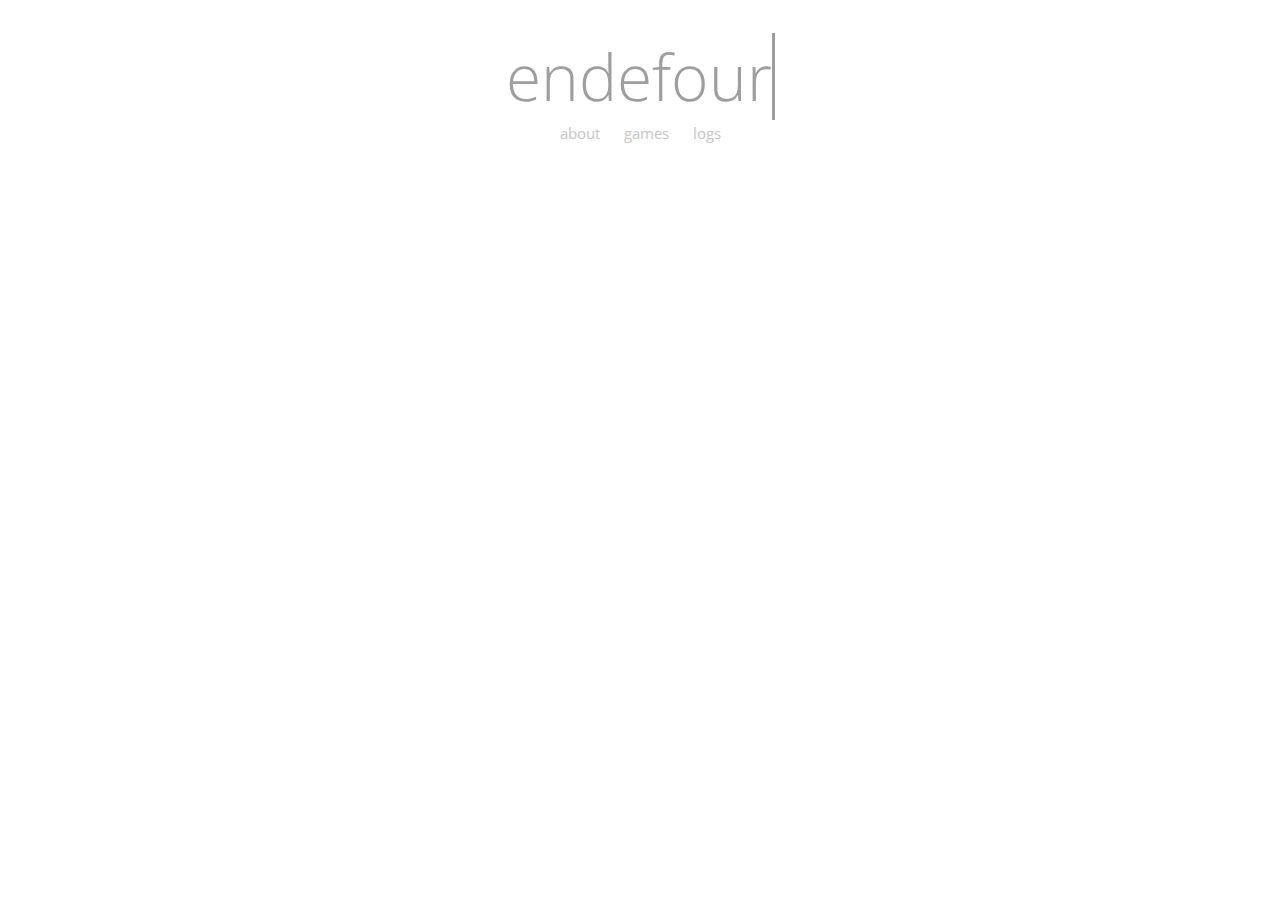
==== index.html @ 5beb3fe8 "Update index.html" ====
<link href="https://fonts.googleapis.com/css2?family=Open+Sans:wght@300&display=swap" rel="stylesheet">

<!DOCTYPE html>
<html>


    <head>
        <link href="https://fonts.googleapis.com/css2?family=Open+Sans:wght@800&display=swap" rel="stylesheet">
        <link rel="stylesheet" href="../styles.css">
        <script src="index.js"></script>
    </head>

    <body>       
        <meta content="width=device-width, initial-scale=1" name="viewport" />

        <h1>about</h1>

        <ul class="nav">
            <li><a href="/about/">about</a></li>
            <li><a href="/games/">games</a></li>
            <li><a href="/logs/">logs</a></li>
          </ul>

    </body>

</html>
---- styles.css ----
@media only screen and (min-width: 600px) {
    body {
        background-color: #ffffff;
        height: 100%;
        font-family: 'Open Sans', sans-serif;
        text-align: center
    }
      
    h1 {
        padding-top: 2%;
        font-size: 5vw;
        color: #9E9E9E;
        font-weight: 300;
    }
    
    .nav{
        list-style:none;
        margin-top: -4%;
        font-size: 1.2vw;
        padding:0;
        text-align:center;
    }
  }

  @media only screen and (max-width: 600px) {
    body {
        background-color: #ffffff;
        height: 100%;
        font-family: 'Open Sans', sans-serif;
        text-align: center
    }
      
    h1 {
        padding-top: 2%;
        font-size: 10vw;
        color: #9E9E9E;
        font-weight: 300;
    }
    
    .nav{
        list-style:none;
        margin-top:-30px;
        font-size: 4vw;
        padding:0;
        text-align:center;
    }
  }

span {
    border-right: .05em solid;
    animation: caret 1s steps(1) infinite;
}
  
@keyframes caret {
    50% {
        border-color: transparent;
    }
}


.nav li{
    display:inline;
}
.nav a{
    display:inline-block;
    padding:10px;
}

a { 
    color:#c5c5c5;
    text-decoration:none;
}

a:hover, a:focus {
    text-decoration:underline;
}
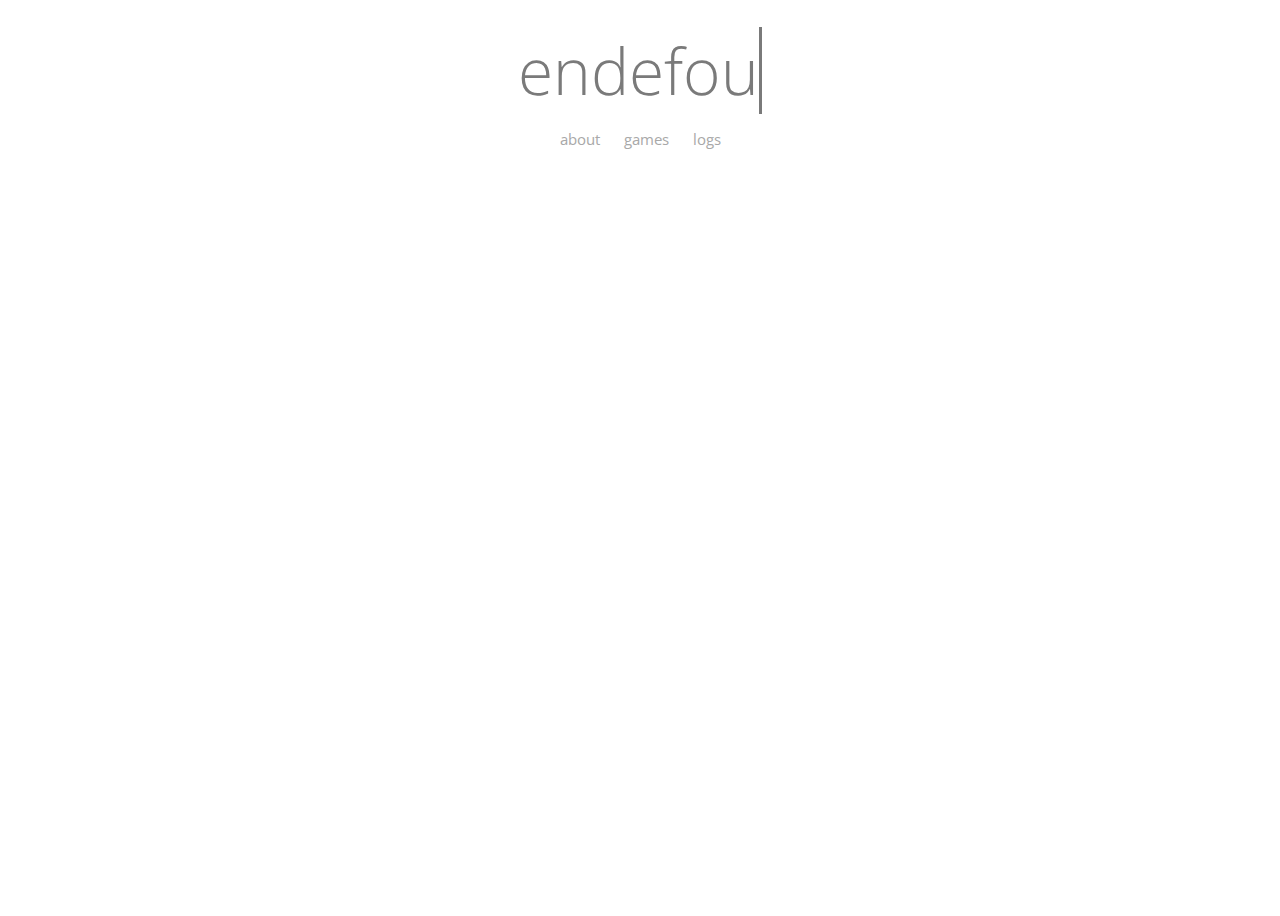
==== commit 8097ee2e: "Add files via upload" ====
--- a/index.html
+++ b/index.html
@@ -21,6 +21,7 @@
             <li><a href="/logs/">logs</a></li>
           </ul>
 
+
     </body>
 
 </html>
--- a/styles.css
+++ b/styles.css
@@ -1,57 +1,72 @@
 
+body {
+    background-color: #ffffff;
+    height: 100%;
+    font-family: 'Open Sans', sans-serif;
+    text-align: center
+}
+
+h1 {
+    font-size: 5vw;
+    color: #7a7a7a;
+    font-weight: 300;
+    padding-top: 1.5%;
+}
+
+.nav{
+    list-style:none;
+    padding:0;
+    text-align:center;
+}
+
+p {
+    font-family: 'Open Sans', sans-serif;
+    color:#a8a8a8;
+    text-align: justify;
+    position: absolute;
+    left: 50%;
+    top: 45%;
+    transform: translate(-50%, -50%);
+  }
 
 @media only screen and (min-width: 600px) {
-    body {
-        background-color: #ffffff;
-        height: 100%;
-        font-family: 'Open Sans', sans-serif;
-        text-align: center
-    }
+
       
     h1 {
-        padding-top: 2%;
         font-size: 5vw;
-        color: #9E9E9E;
-        font-weight: 300;
     }
     
     .nav{
-        list-style:none;
-        margin-top: -4%;
+        margin-top: -3%;
         font-size: 1.2vw;
-        padding:0;
-        text-align:center;
     }
+
+    p {
+        width: 20vw;
+      }
   }
 
-  @media only screen and (max-width: 600px) {
-    body {
-        background-color: #ffffff;
-        height: 100%;
-        font-family: 'Open Sans', sans-serif;
-        text-align: center
-    }
-      
+@media only screen and (max-width: 800px) {
+ 
     h1 {
-        padding-top: 2%;
         font-size: 10vw;
-        color: #9E9E9E;
-        font-weight: 300;
     }
     
     .nav{
-        list-style:none;
-        margin-top:-30px;
+        margin-top:-7%;
         font-size: 4vw;
-        padding:0;
-        text-align:center;
     }
+
+    p {
+        width: 60vw;
+      }
   }
 
 span {
     border-right: .05em solid;
     animation: caret 1s steps(1) infinite;
 }
+
   
 @keyframes caret {
     50% {
@@ -69,7 +84,7 @@
 }
 
 a { 
-    color:#c5c5c5;
+    color:#a8a8a8;
     text-decoration:none;
 }
 
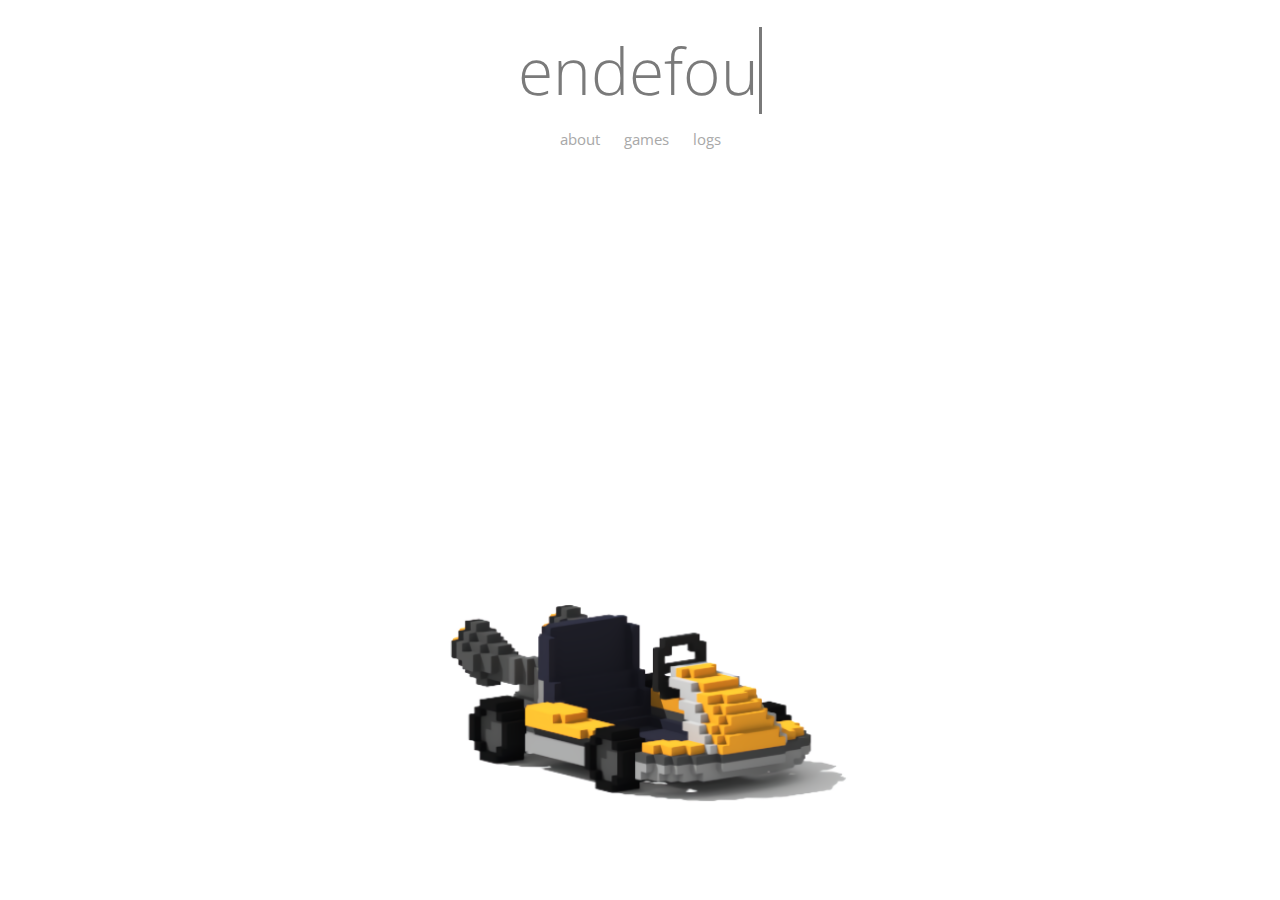
==== commit e838c4bf: "Add files via upload" ====
--- a/index.html
+++ b/index.html
@@ -5,21 +5,31 @@
 
 
     <head>
+        <script src="jquery-3.5.1.min.js"></script>
+        <script src="index.js"></script>
+
         <link href="https://fonts.googleapis.com/css2?family=Open+Sans:wght@800&display=swap" rel="stylesheet">
         <link rel="stylesheet" href="../styles.css">
-        <script src="index.js"></script>
     </head>
 
     <body>       
         <meta content="width=device-width, initial-scale=1" name="viewport" />
 
-        <h1>about</h1>
+        <h1>endefoure.</h1>
 
         <ul class="nav">
             <li><a href="/about/">about</a></li>
             <li><a href="/games/">games</a></li>
             <li><a href="/logs/">logs</a></li>
-          </ul>
+        </ul>
+
+        <div class="teaser">
+            <img class="teaserimg" src="/images/kart.png">
+        </div>
+
+        <script>
+            var dataText = ['endefoure']
+        </script>
 
 
     </body>
--- a/styles.css
+++ b/styles.css
@@ -1,12 +1,13 @@
 
 body {
     background-color: #ffffff;
-    height: 100%;
     font-family: 'Open Sans', sans-serif;
-    text-align: center
+    text-align: center;
+    overflow: hidden;
 }
 
 h1 {
+    text-align: center;
     font-size: 5vw;
     color: #7a7a7a;
     font-weight: 300;
@@ -17,19 +18,70 @@
     list-style:none;
     padding:0;
     text-align:center;
+    padding-bottom: 2%;
 }
+
 
 p {
     font-family: 'Open Sans', sans-serif;
+    font-weight: 300;
     color:#a8a8a8;
-    text-align: justify;
-    position: absolute;
-    left: 50%;
-    top: 45%;
-    transform: translate(-50%, -50%);
-  }
+    text-align: left;
+    display: inline-block;
+}
 
-@media only screen and (min-width: 600px) {
+.paragraphlist {
+    margin-top: -1.5%;
+    font-family: 'Open Sans', sans-serif;
+    font-weight: 300;
+    color:#a8a8a8;
+    text-align: left;
+    display: inline-block;
+}
+
+.update {
+    padding-top: 0%;
+    margin-top: 0%;
+    margin-bottom: 0.2%;
+    font-family: 'Open Sans', sans-serif;
+    font-weight: 300;
+    color:#a8a8a8;
+    text-align: left;
+}
+
+.borderdiv {
+    border-radius: 20px;
+    border: 2px solid #a8a8a8;
+    padding: 5px;
+    margin-bottom: 10px;
+    margin: 0 auto;
+}
+
+strong {
+    font-weight: 600;
+}
+
+ion-icon {
+    text-align: left;
+    font-size: 4vh;
+    margin-right:10px;
+}
+
+.banner {
+    border-radius: 20px;
+    border: 2px solid #a8a8a8;
+    padding: 5px;
+    margin-bottom: 10px;
+}
+
+.teaser {
+    position:absolute;
+    bottom:0;
+    width:100%;
+    padding-bottom: 7%;
+}
+
+@media only screen and (min-width: 1100px) {
 
       
     h1 {
@@ -42,11 +94,28 @@
     }
 
     p {
-        width: 20vw;
-      }
+        width: 22vw;
+    }
+
+    .paragraphlist {
+        width: 19vw;
+    }
+
+    .banner {
+        width: 22vw;
+    }
+
+    .borderdiv {
+        width: 22vw;
+    }
+
+    .teaserimg{
+        width: 400px;
+    }
+
   }
 
-@media only screen and (max-width: 800px) {
+@media only screen and (max-width: 1100px) {
  
     h1 {
         font-size: 10vw;
@@ -59,10 +128,26 @@
 
     p {
         width: 60vw;
-      }
-  }
+    }
 
-span {
+    .paragraphlist {
+        width: 50vw;
+    }
+
+    .banner {
+        width: 60vw;
+    }
+
+    .borderdiv {
+        width: 60vw;
+    }
+
+    .teaserimg{
+        width: 60vw;
+    }
+}
+
+.title  {
     border-right: .05em solid;
     animation: caret 1s steps(1) infinite;
 }
@@ -81,13 +166,15 @@
 .nav a{
     display:inline-block;
     padding:10px;
+        color:#a8a8a8;
+    text-decoration:none;
 }
 
-a { 
+.icons { 
     color:#a8a8a8;
     text-decoration:none;
 }
 
-a:hover, a:focus {
+.nav a:hover, a:focus {
     text-decoration:underline;
 }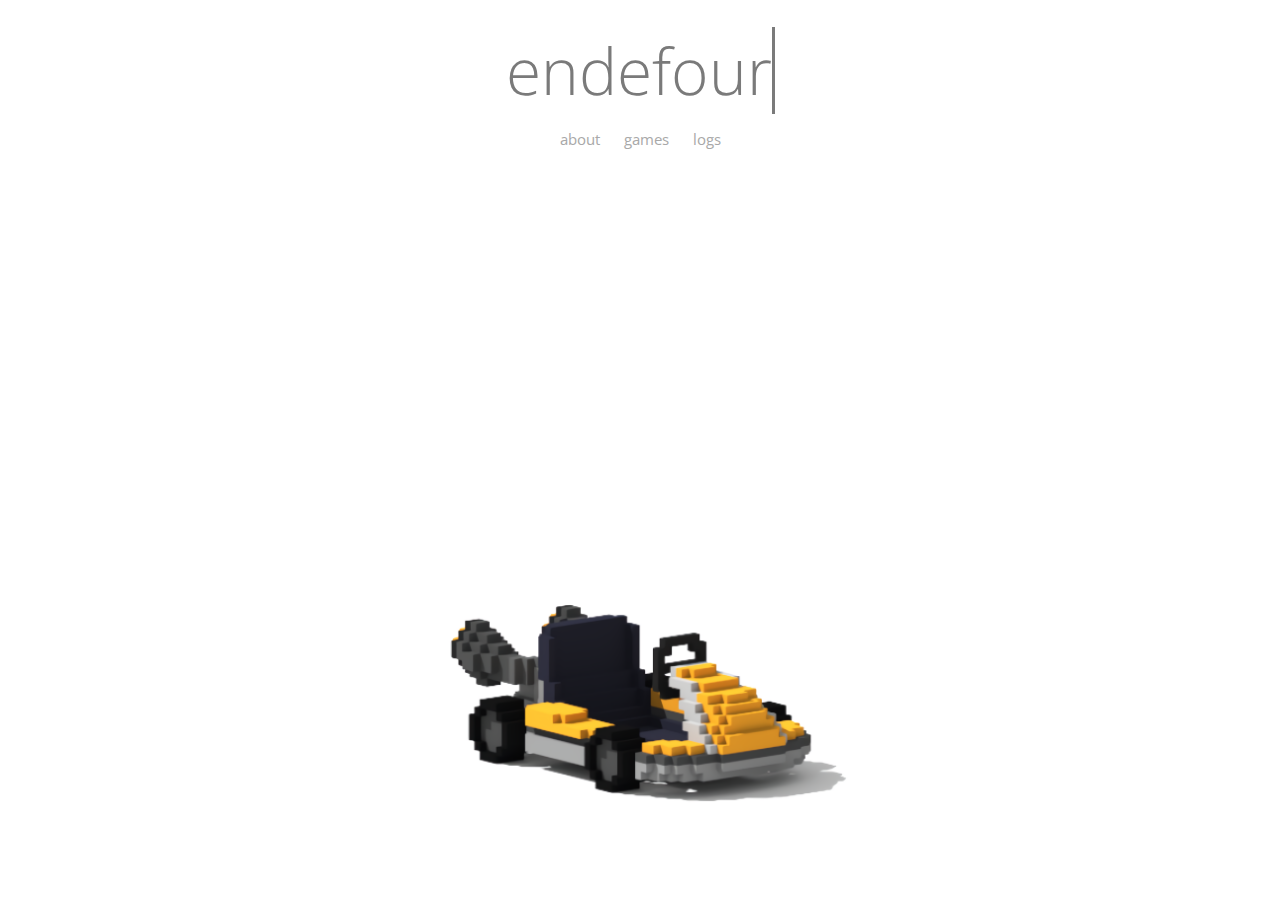
==== commit 0b623788: "Add files via upload" ====
--- a/index.html
+++ b/index.html
@@ -27,6 +27,12 @@
             <img class="teaserimg" src="/images/kart.png">
         </div>
 
+        <style>
+            body {
+                overflow: hidden;
+            }
+        </style>
+
         <script>
             var dataText = ['endefoure']
         </script>
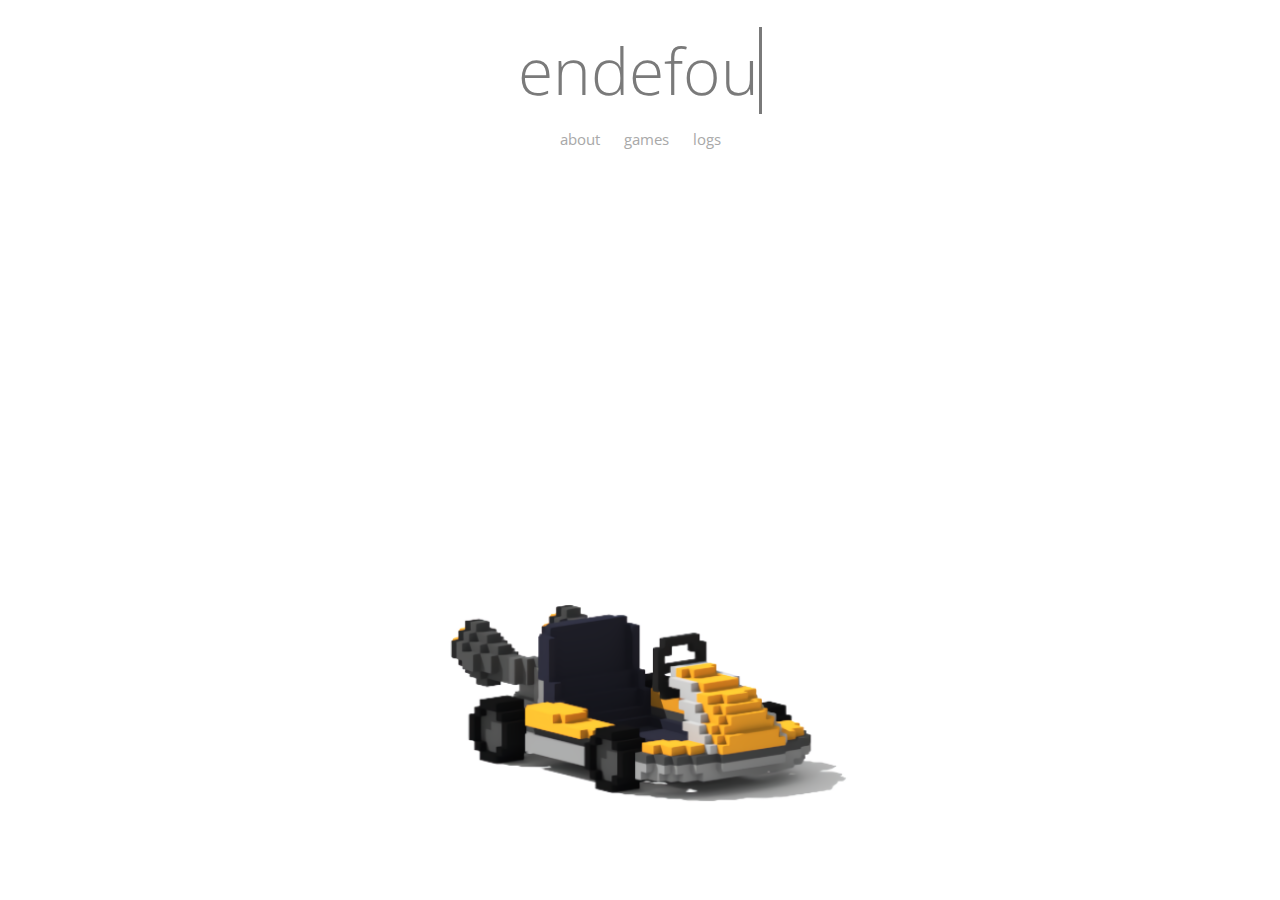
==== commit 4f1c5889: "Add files via upload" ====
--- a/index.html
+++ b/index.html
@@ -28,13 +28,14 @@
         </div>
 
         <style>
-            body {
+            body 
+            {
                 overflow: hidden;
             }
         </style>
 
         <script>
-            var dataText = ['endefoure']
+            var dataText = ['endefoure.']
         </script>
 
 
--- a/styles.css
+++ b/styles.css
@@ -3,7 +3,6 @@
     background-color: #ffffff;
     font-family: 'Open Sans', sans-serif;
     text-align: center;
-    overflow: hidden;
 }
 
 h1 {
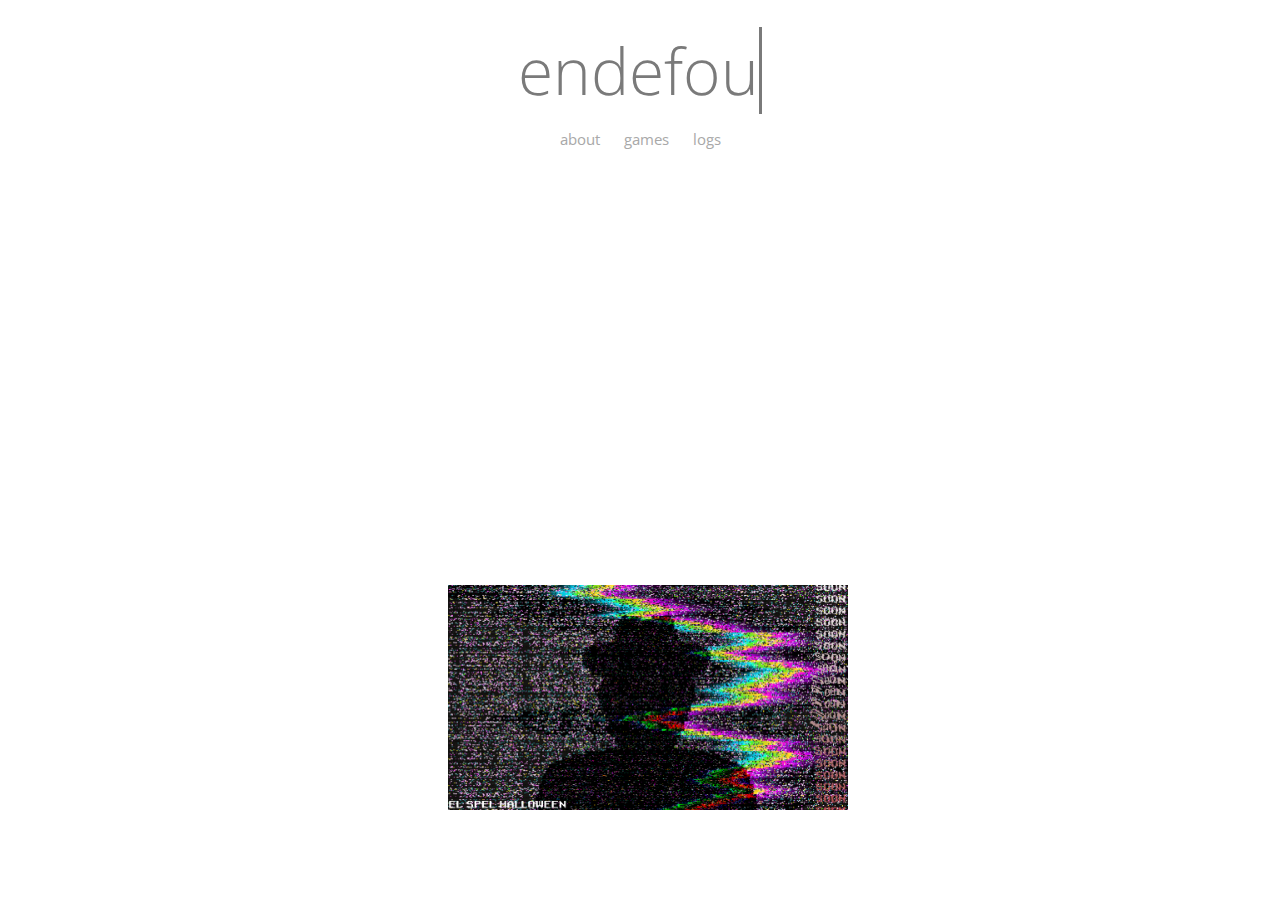
==== commit b0957005: "Update index.html" ====
--- a/index.html
+++ b/index.html
@@ -24,7 +24,7 @@
         </ul>
 
         <div class="teaser">
-            <img class="teaserimg" src="/images/kart.png">
+            <img class="teaserimg" src="/images/eshlogo2.png">
         </div>
 
         <style>
--- a/styles.css
+++ b/styles.css
@@ -65,7 +65,6 @@
     font-size: 4vh;
     margin-right:10px;
 }
-
 .banner {
     border-radius: 20px;
     border: 2px solid #a8a8a8;
@@ -78,6 +77,10 @@
     bottom:0;
     width:100%;
     padding-bottom: 7%;
+}
+
+.icons {
+    
 }
 
 @media only screen and (min-width: 1100px) {
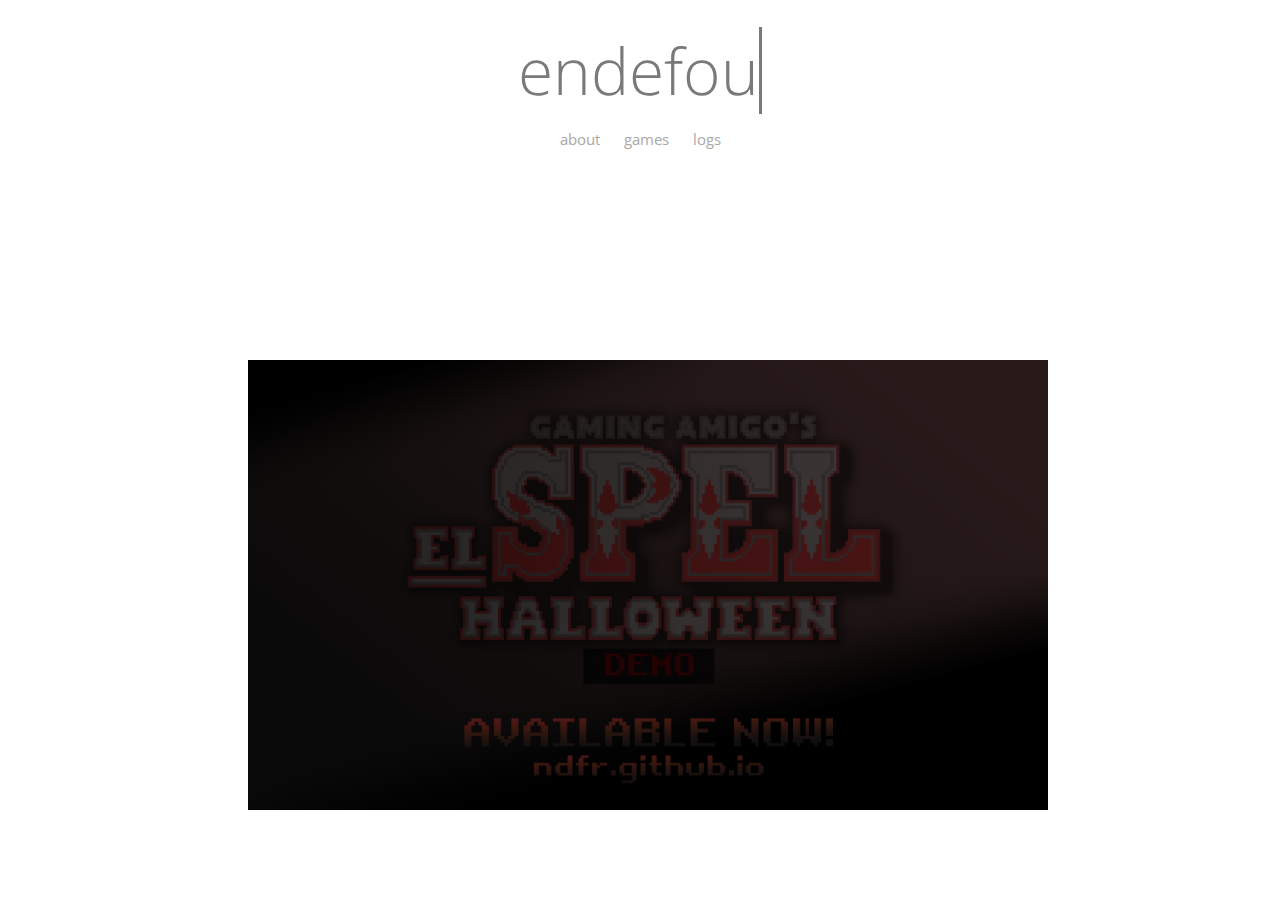
==== commit 5d55a180: "Update index.html" ====
--- a/index.html
+++ b/index.html
@@ -24,7 +24,7 @@
         </ul>
 
         <div class="teaser">
-            <img class="teaserimg" src="/images/eshlogo2.png">
+            <img class="teaserimg" src="/images/eshrelease.png">
         </div>
 
         <style>
--- a/styles.css
+++ b/styles.css
@@ -65,6 +65,7 @@
     font-size: 4vh;
     margin-right:10px;
 }
+
 .banner {
     border-radius: 20px;
     border: 2px solid #a8a8a8;
@@ -77,10 +78,6 @@
     bottom:0;
     width:100%;
     padding-bottom: 7%;
-}
-
-.icons {
-    
 }
 
 @media only screen and (min-width: 1100px) {
@@ -112,7 +109,7 @@
     }
 
     .teaserimg{
-        width: 400px;
+        width: 800px;
     }
 
   }
@@ -145,7 +142,7 @@
     }
 
     .teaserimg{
-        width: 60vw;
+        width: 85vw;
     }
 }
 
@@ -179,4 +176,4 @@
 
 .nav a:hover, a:focus {
     text-decoration:underline;
-}+}
